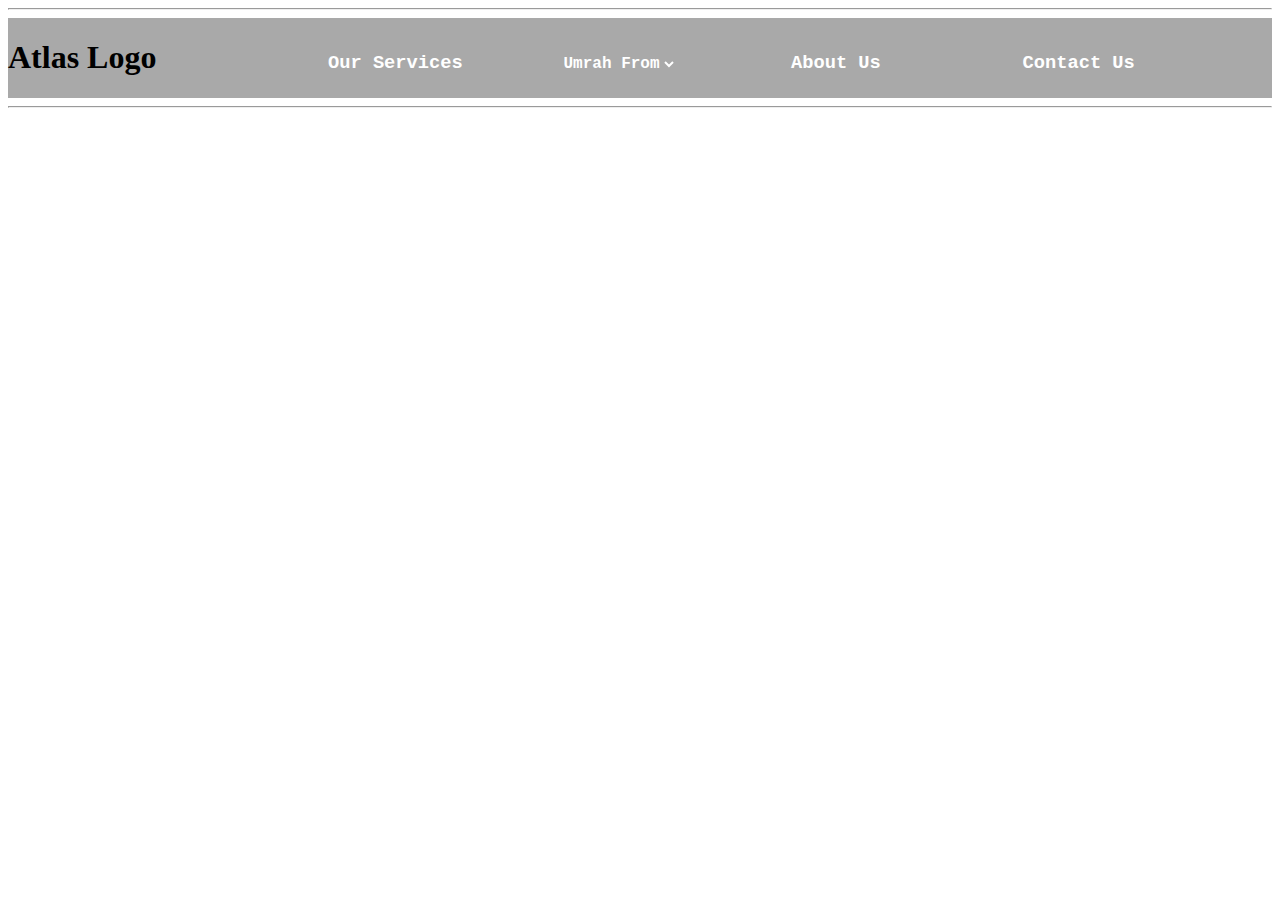
==== index.html @ 4f0ce709 "30-Oct" ====
<!DOCTYPE html>
<html lang="en">
<head>
    <meta charset="UTF-8">
    <meta name="viewport" content="width=device-width, initial-scale=1.0">
    <title>Atlas Tours & Travels</title>
    <link rel="stylesheet" href="/index.css">
</head>
<body>
    <header>
        <hr>
        <nav class="navbar navbar-expand-lg" style="background-color: darkgray;">
            <div style="display: inline-block; width: 25%;">
                <h1>Atlas Logo</h1>
            </div>
            <div style="display: inline-block; width: 18%;">
                <a href="" class="Menu-Item"><h3>Our Services</h3></a>
            </div>
            <div style="display: inline-block; width: 18%;">
                <select name="Umrah Location" id="" style="background: transparent; border: 0;" class="Menu-Item">
                    <option value="" >Umrah From</option>
                    <option value="" >Bangalore</option>
                    <option value="" >Hyderabad</option>
                    <option value="" >New Delhi</option>
                    <option value="" >Ahmedabad</option>
                </select>
            </div>
            <div style="display: inline-block; width: 18%;">
                <a href="" class="Menu-Item"><h3>About Us</h3></a>
            </div>
            <div style="display: inline-block; width: 18%;">
                <a href="" class="Menu-Item"><h3>Contact Us</h3></a>
            </div>
        </nav>
        <hr>
    </header>
</body>
</html>
---- index.css ----
.Menu-Item {
    font-size: medium;
    color: white;
    font-family: 'Courier New', Courier, monospace;
    font-weight: bold;
    text-decoration: none;
}
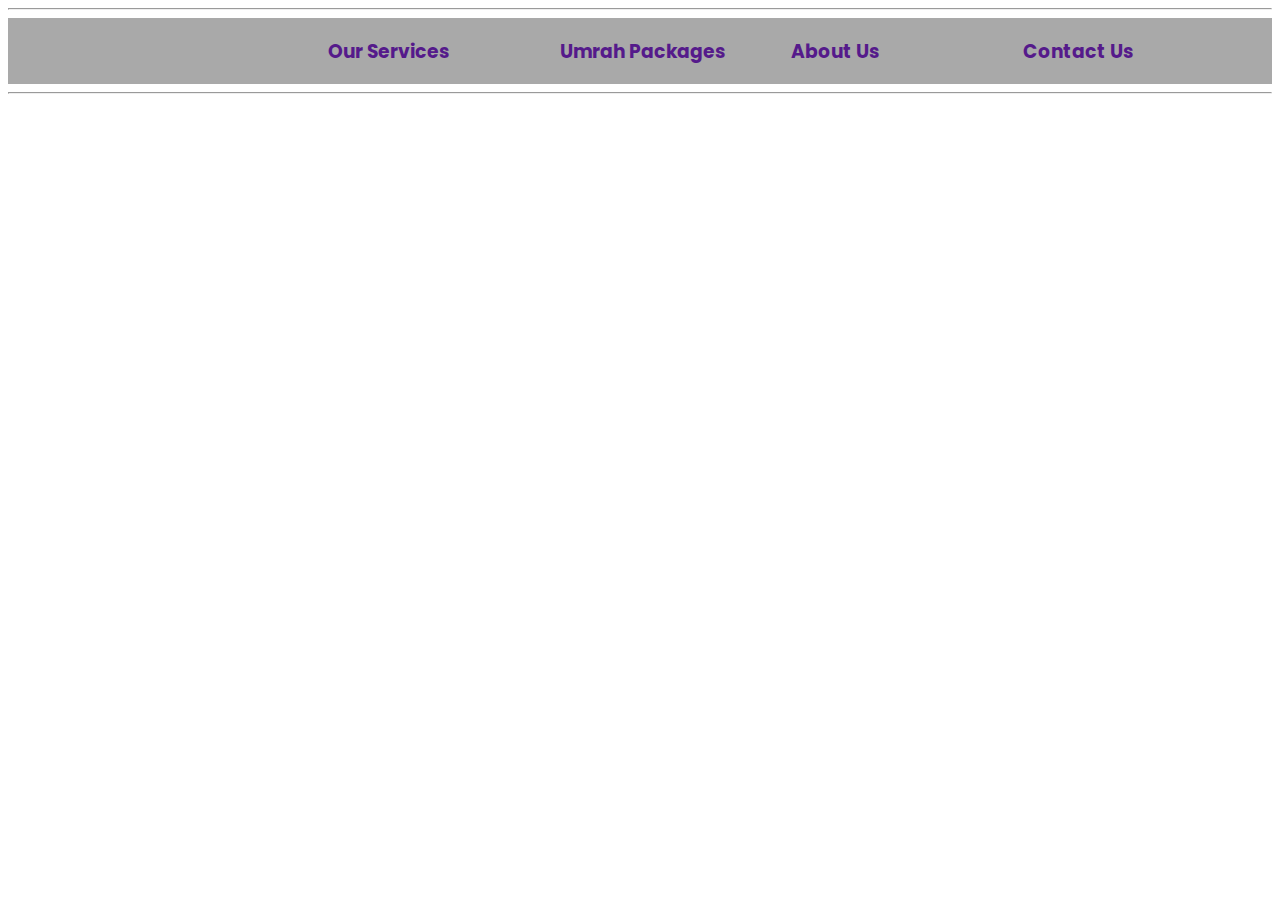
==== commit eeba7033: "1-Nov-23" ====
--- a/index.html
+++ b/index.html
@@ -5,25 +5,22 @@
     <meta name="viewport" content="width=device-width, initial-scale=1.0">
     <title>Atlas Tours & Travels</title>
     <link rel="stylesheet" href="/index.css">
+    <link rel="preconnect" href="https://fonts.googleapis.com">
+<link rel="preconnect" href="https://fonts.gstatic.com" crossorigin>
+<link href="https://fonts.googleapis.com/css2?family=Poppins:ital,wght@0,100;0,200;0,400;0,500;1,100;1,300;1,400;1,500&display=swap" rel="stylesheet">
 </head>
 <body>
     <header>
         <hr>
         <nav class="navbar navbar-expand-lg" style="background-color: darkgray;">
             <div style="display: inline-block; width: 25%;">
-                <h1>Atlas Logo</h1>
+                <a href="#" style="text-decoration: none; color: black;"><img src="" alt=""></a>
             </div>
             <div style="display: inline-block; width: 18%;">
                 <a href="" class="Menu-Item"><h3>Our Services</h3></a>
             </div>
             <div style="display: inline-block; width: 18%;">
-                <select name="Umrah Location" id="" style="background: transparent; border: 0;" class="Menu-Item">
-                    <option value="" >Umrah From</option>
-                    <option value="" >Bangalore</option>
-                    <option value="" >Hyderabad</option>
-                    <option value="" >New Delhi</option>
-                    <option value="" >Ahmedabad</option>
-                </select>
+                <a href="" class="Menu-Item"><h3>Umrah Packages</h3></a>
             </div>
             <div style="display: inline-block; width: 18%;">
                 <a href="" class="Menu-Item"><h3>About Us</h3></a>
--- a/index.css
+++ b/index.css
@@ -1,6 +1,9 @@
+* {
+    font-family: 'Poppins', sans-serif;
+}
 .Menu-Item {
     font-size: medium;
-    color: white;
+    /* color: white; */
     font-family: 'Courier New', Courier, monospace;
     font-weight: bold;
     text-decoration: none;
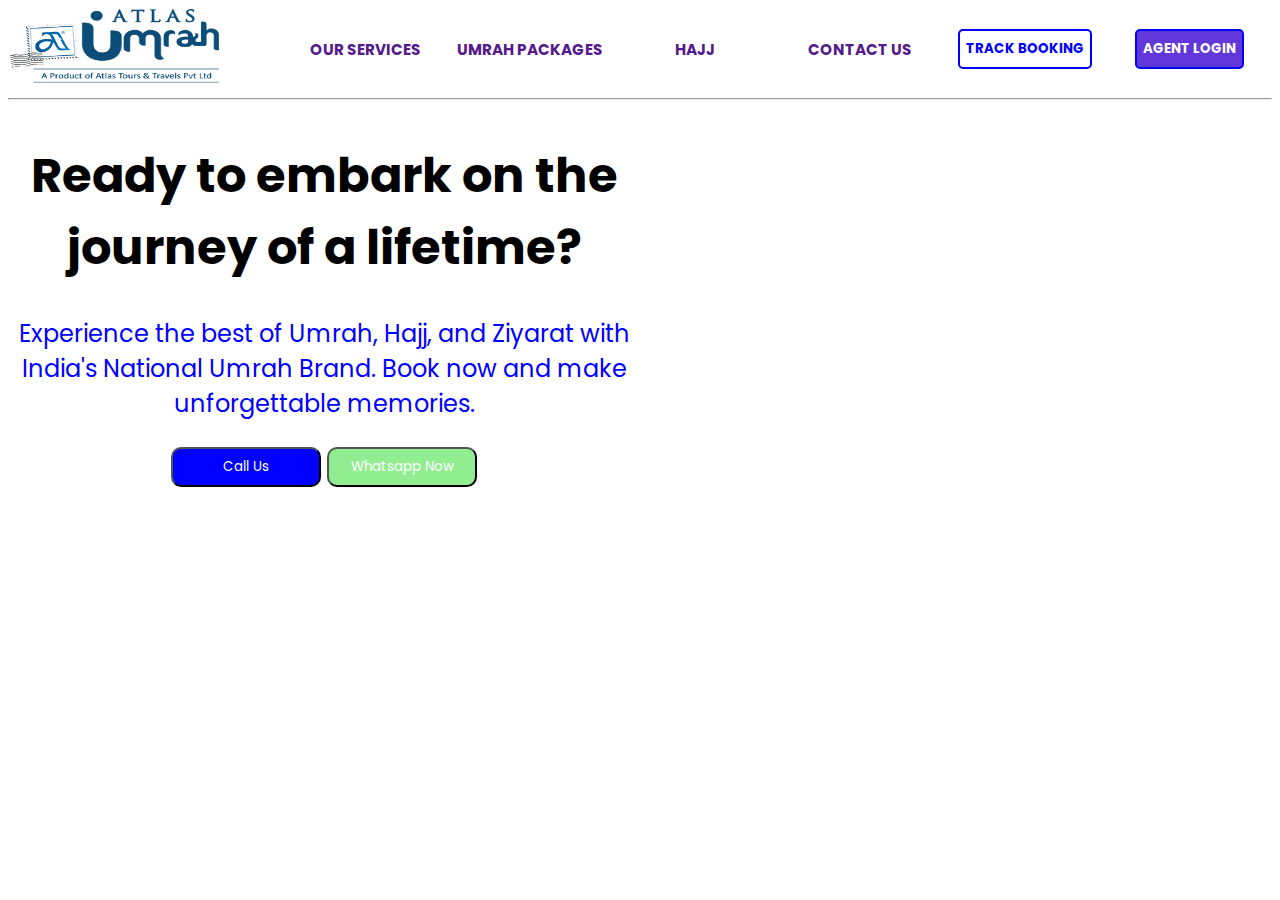
==== commit db007bc1: "Project Updated" ====
--- a/index.html
+++ b/index.html
@@ -6,30 +6,52 @@
     <title>Atlas Tours & Travels</title>
     <link rel="stylesheet" href="/index.css">
     <link rel="preconnect" href="https://fonts.googleapis.com">
-<link rel="preconnect" href="https://fonts.gstatic.com" crossorigin>
-<link href="https://fonts.googleapis.com/css2?family=Poppins:ital,wght@0,100;0,200;0,400;0,500;1,100;1,300;1,400;1,500&display=swap" rel="stylesheet">
+    <link rel="preconnect" href="https://fonts.gstatic.com" crossorigin>
+    <link href="https://fonts.googleapis.com/css2?family=Poppins:ital,wght@0,100;0,200;0,400;0,500;1,100;1,300;1,400;1,500&display=swap" rel="stylesheet">
 </head>
 <body>
     <header>
-        <hr>
-        <nav class="navbar navbar-expand-lg" style="background-color: darkgray;">
+        <nav class="navbar navbar-expand-lg nav-bar">
             <div style="display: inline-block; width: 25%;">
-                <a href="#" style="text-decoration: none; color: black;"><img src="" alt=""></a>
+                <a href="#" style="text-decoration: none; color: black;"><img class="main-logo" src="./Images/AtlasUmrahLogo.png" alt=""></a>
             </div>
-            <div style="display: inline-block; width: 18%;">
-                <a href="" class="Menu-Item"><h3>Our Services</h3></a>
+            <div class="menuItems">
+                <a href="" class="Menu-Item"><h3>OUR SERVICES</h3></a>
             </div>
-            <div style="display: inline-block; width: 18%;">
-                <a href="" class="Menu-Item"><h3>Umrah Packages</h3></a>
+            <div class="menuItems">
+                <a href="" class="Menu-Item"><h3>UMRAH PACKAGES</h3></a>
             </div>
-            <div style="display: inline-block; width: 18%;">
-                <a href="" class="Menu-Item"><h3>About Us</h3></a>
+            <div class="menuItems">
+                <a href="" class="Menu-Item"><h3>HAJJ</h3></a>
             </div>
-            <div style="display: inline-block; width: 18%;">
-                <a href="" class="Menu-Item"><h3>Contact Us</h3></a>
+            <div class="menuItems">
+                <a href="" class="Menu-Item"><h3>CONTACT US</h3></a>
+            </div>
+            <div class="menuItems">
+                <button class="TrackBooking">TRACK BOOKING</button>
+            </div>
+            <div class="menuItems">
+                <button class="AgentLogin">AGENT LOGIN</button>
             </div>
         </nav>
         <hr>
     </header>
+    <section>
+        <div class="BannerSection">
+            <div class="Intro">
+                <h1>Ready to embark on the journey of a lifetime?</h1>
+                <p class="definition">
+                    Experience the best of Umrah, Hajj, and Ziyarat with India's National Umrah Brand. Book now and make unforgettable memories.
+                </p>
+                <div>
+                    <button class="callusbutton"><a href="tel:00919538318457" target="_blank" class="contactbutton">Call Us</a></button>
+                    <button class="whatsappbutton"><a href="https://wa.me/whatsapp919538318457" target="_blank" class="contactbutton">Whatsapp Now</a></button>
+                </div>
+            </div>
+            <div class="Imagescrolling">
+
+            </div>
+        </div>
+    </section>
 </body>
 </html>--- a/index.css
+++ b/index.css
@@ -1,10 +1,86 @@
 * {
     font-family: 'Poppins', sans-serif;
 }
+
+.nav-bar {
+    display: flex;
+    justify-content: center;
+    text-align: center;
+    align-items: center;
+}
+
+.main-logo {
+    width: 100%;
+    height: 75px;
+}
+
+.menuItems {
+    display: inline-block;
+    width: 15%;
+}
+
 .Menu-Item {
-    font-size: medium;
-    /* color: white; */
+    font-size: small;
     font-family: 'Courier New', Courier, monospace;
     font-weight: bold;
     text-decoration: none;
-}+}
+
+.TrackBooking {
+    background: transparent;
+    border: 2px solid blue;
+    height: 40px;
+    border-radius: 5px;
+    font-weight: bold;
+    color: blue;
+}
+
+.AgentLogin {
+    background-color: rgb(98, 55, 218);
+    border: 2px solid blue;
+    height: 40px;
+    border-radius: 5px;
+    font-weight: bold;
+    color: #fff;
+}
+
+.BannerSection {
+    display: grid;
+    grid-template-columns: repeat(2, 1fr);
+    grid-template-rows: 1fr;
+    grid-column-gap: 0px;
+    grid-row-gap: 0px;
+}
+    
+.Intro {
+    grid-area: 1 / 1 / 2 / 2; 
+    text-align: center;
+    font-size: x-large;
+}
+
+.Imagescrolling {
+    grid-area: 1 / 2 / 2 / 3; 
+}
+
+.definition {
+    color: blue;
+}
+
+.whatsappbutton {
+    height: 40px;
+    width: 150px;
+    background-color: lightgreen;
+    border-radius: 10px;
+}
+
+.callusbutton {
+    height: 40px;
+    width: 150px;
+    background-color: blue;
+    border-radius: 10px;
+}
+
+.contactbutton {
+    text-decoration: none;
+    color: #fff;
+}
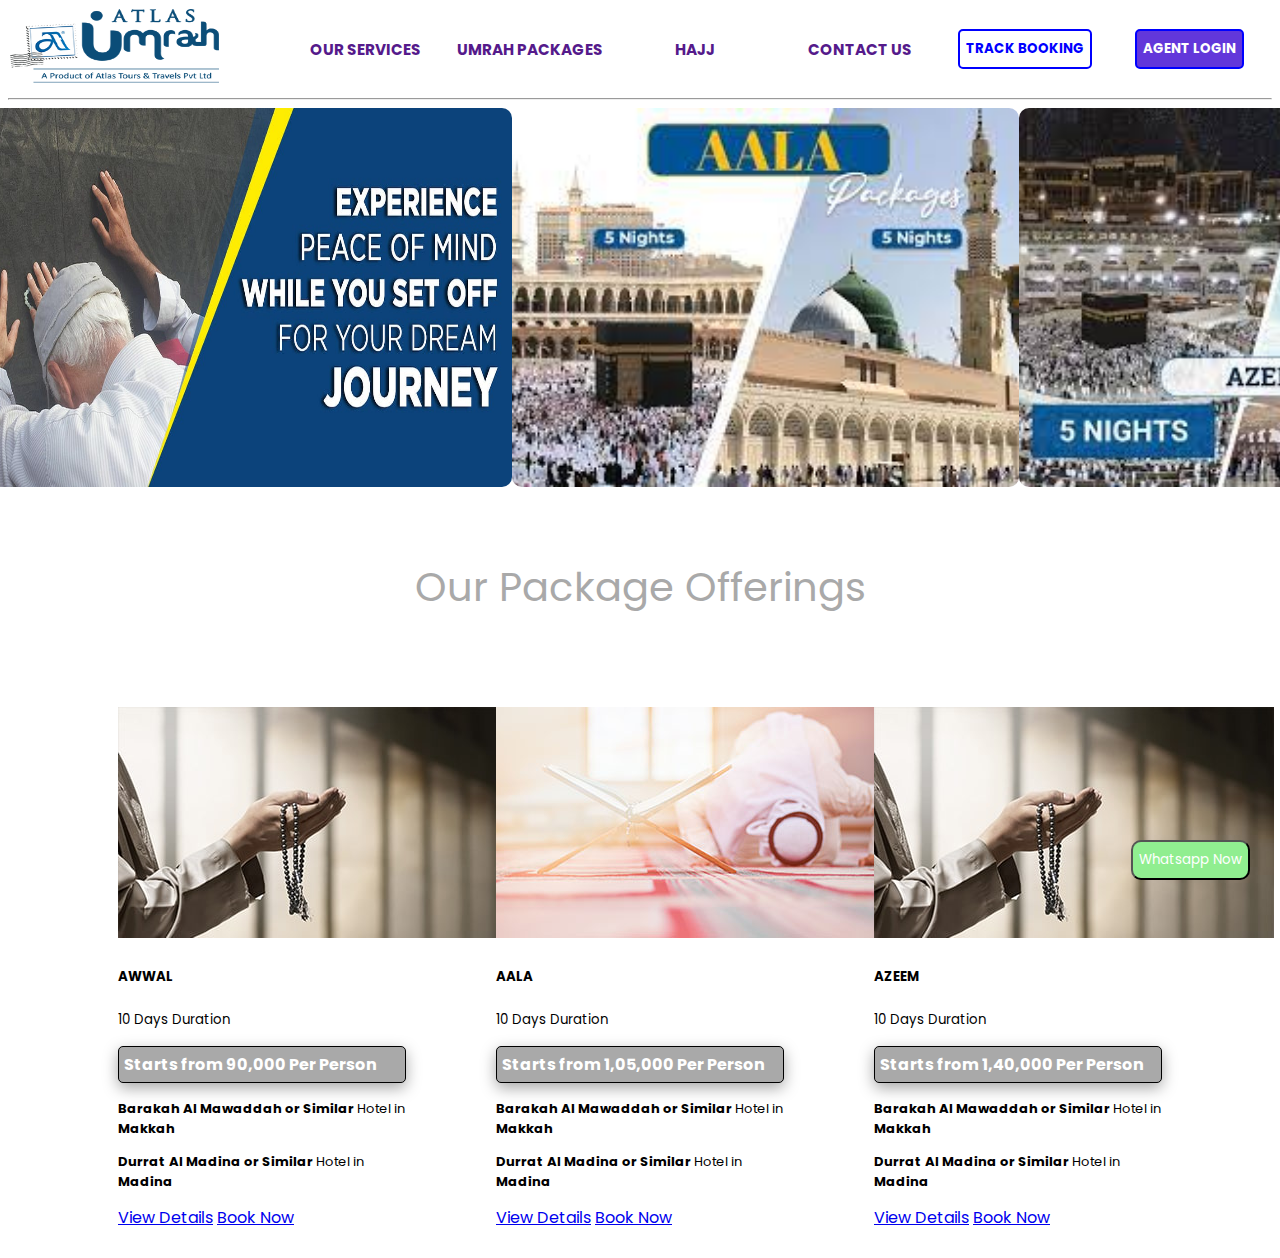
==== commit 6e523c8e: "4-Nov-23" ====
--- a/index.html
+++ b/index.html
@@ -7,7 +7,11 @@
     <link rel="stylesheet" href="/index.css">
     <link rel="preconnect" href="https://fonts.googleapis.com">
     <link rel="preconnect" href="https://fonts.gstatic.com" crossorigin>
+    <script defer src="/index.js"></script>
+    <link rel="stylesheet" href="https://cdnjs.cloudflare.com/ajax/libs/font-awesome/6.4.2/css/all.min.css" integrity="sha512-z3gLpd7yknf1YoNbCzqRKc4qyor8gaKU1qmn+CShxbuBusANI9QpRohGBreCFkKxLhei6S9CQXFEbbKuqLg0DA==" crossorigin="anonymous" referrerpolicy="no-referrer" />
     <link href="https://fonts.googleapis.com/css2?family=Poppins:ital,wght@0,100;0,200;0,400;0,500;1,100;1,300;1,400;1,500&display=swap" rel="stylesheet">
+    <link href="https://cdn.jsdelivr.net/npm/bootstrap@5.0.2/dist/css/bootstrap.min.css" rel="stylesheet" integrity="sha384-EVSTQN3/azprG1Anm3QDgpJLIm9Nao0Yz1ztcQTwFspd3yD65VohhpuuCOmLASjC" crossorigin="anonymous">
+    <script src="https://cdn.jsdelivr.net/npm/bootstrap@5.0.2/dist/js/bootstrap.bundle.min.js" integrity="sha384-MrcW6ZMFYlzcLA8Nl+NtUVF0sA7MsXsP1UyJoMp4YLEuNSfAP+JcXn/tWtIaxVXM" crossorigin="anonymous"></script>
 </head>
 <body>
     <header>
@@ -48,10 +52,62 @@
                     <button class="whatsappbutton"><a href="https://wa.me/whatsapp919538318457" target="_blank" class="contactbutton">Whatsapp Now</a></button>
                 </div>
             </div>
-            <div class="Imagescrolling">
-
+            <div class="Imagescrolling" id="Imagescrolling">
+                <img src="/Images/ScrollImage1.jpg" class="scrollingimage" id="img-1" alt="Image1">
+                <img src="/Images/ScrollImage2.jpeg" class="scrollingimage" id="img-2" alt="Image2">
+                <img src="/Images/ScrollImage3.jpeg" class="scrollingimage" id="img-3" alt="Image3">
+                <img src="/Images/ScrollImage4.jpeg" class="scrollingimage" id="img-4" alt="Image4">
             </div>
         </div>
     </section>
+    <section>
+        <div class="package-offerings">
+            Our Package Offerings
+        </div>
+        <div class="PackageContent">
+            <div class="card" style="width: 18rem;">
+                <img src="/Images/Aala.jpg" class="card-img-top" alt="...">
+                <div class="card-body">
+                  <h5 class="card-title">AWWAL</h5>
+                  <p class="quick-info">10 Days Duration</p>
+                  <p class="price" id="awwal-price">Starts from <i class="fa-solid fa-indian-rupee-sign"></i>90,000 Per Person</p>
+                  <p class="cardtext"><b>Barakah Al Mawaddah or Similar</b> Hotel in <b>Makkah</b></p>
+                  <p class="cardtext"><b>Durrat Al Madina or Similar</b> Hotel in <b>Madina</b></p>
+                  <a href="#" class="btn btn-primary">View Details</a>
+                  <a href="#" class="btn btn-primary">Book Now</a>
+                </div>
+            </div>
+            <div class="card" style="width: 18rem;">
+                <img src="/Images/Awwal.jpg" class="card-img-top" alt="...">
+                <div class="card-body">
+                  <h5 class="card-title">AALA</h5>
+                  <p class="quick-info">10 Days Duration</p>
+                  <p class="price" id="aala-price">Starts from <i class="fa-solid fa-indian-rupee-sign"></i>1,05,000 Per Person</p>
+                  <p class="cardtext"><b>Barakah Al Mawaddah or Similar</b> Hotel in <b>Makkah</b></p>
+                  <p class="cardtext"><b>Durrat Al Madina or Similar</b> Hotel in <b>Madina</b></p>
+                  <a href="#" class="btn btn-primary">View Details</a>
+                  <a href="#" class="btn btn-primary">Book Now</a>
+                </div>
+            </div>
+            <div class="card" style="width: 18rem;">
+                <img src="/Images/Aala.jpg" class="card-img-top" alt="...">
+                <div class="card-body">
+                  <h5 class="card-title">AZEEM</h5>
+                  <p class="quick-info">10 Days Duration</p>
+                  <p class="price" id="azeem-price">Starts from <i class="fa-solid fa-indian-rupee-sign"></i>1,40,000 Per Person</p>
+                  <p class="cardtext"><b>Barakah Al Mawaddah or Similar</b> Hotel in <b>Makkah</b></p>
+                  <p class="cardtext"><b>Durrat Al Madina or Similar</b> Hotel in <b>Madina</b></p>
+                  <a href="#" class="btn btn-primary">View Details</a>
+                  <a href="#" class="btn btn-primary">Book Now</a>
+                </div>
+            </div>  
+        </div>
+    </section>
+    <div class="contact-section">
+        <button class="whatsappbutton"><a href="https://wa.me/whatsapp919538318457" target="_blank" class="contactbutton">Whatsapp Now</a></button>
+    </div>
+    <div class="go-to-top">
+
+    </div>
 </body>
 </html>--- a/index.css
+++ b/index.css
@@ -60,6 +60,9 @@
 
 .Imagescrolling {
     grid-area: 1 / 2 / 2 / 3; 
+    display: flex;
+    justify-content: center;
+    align-items: center;
 }
 
 .definition {
@@ -68,14 +71,14 @@
 
 .whatsappbutton {
     height: 40px;
-    width: 150px;
+    width: auto;
     background-color: lightgreen;
     border-radius: 10px;
 }
 
 .callusbutton {
     height: 40px;
-    width: 150px;
+    width: auto;
     background-color: blue;
     border-radius: 10px;
 }
@@ -84,3 +87,66 @@
     text-decoration: none;
     color: #fff;
 }
+
+/* .Imagescrolling {
+    display: flex;
+    justify-content: center;
+    align-items: center;
+    width: 50%; 
+} */
+
+.scrollingimage {
+    animation: scrollingImage 8s infinite linear;
+    max-height: 100%;
+    max-width: 100%;
+    height: 100%;
+    border-radius: 10px;
+}
+
+.package-offerings {
+    text-align: center;
+    display: flex;
+    justify-content: center;
+    align-items: center;
+    height: 200px;
+    font-size: 40px;
+    color: darkgray;
+}
+
+.PackageContent {
+    display: flex;
+    justify-content: space-evenly;
+    height: auto;
+    padding: 20px;
+}
+
+.contact-section {
+    position: fixed;
+    bottom: 20px;
+    right: 30px;
+}
+
+.quick-info {
+    font-size: smaller;
+}
+
+.price {
+    border: 1px solid black;
+    border-radius: 5px;
+    box-shadow: rgba(0, 0, 0, 0.35) 0px 5px 15px;
+    padding: 5px;
+    font-weight: bold;
+    display: block;
+    background-color: darkgray;
+    color: #fff;
+}
+
+.cardtext {
+    font-size: small;
+}
+
+.go-to-top {
+    position: fixed;
+    bottom: 20px;
+    left: 30px;
+}
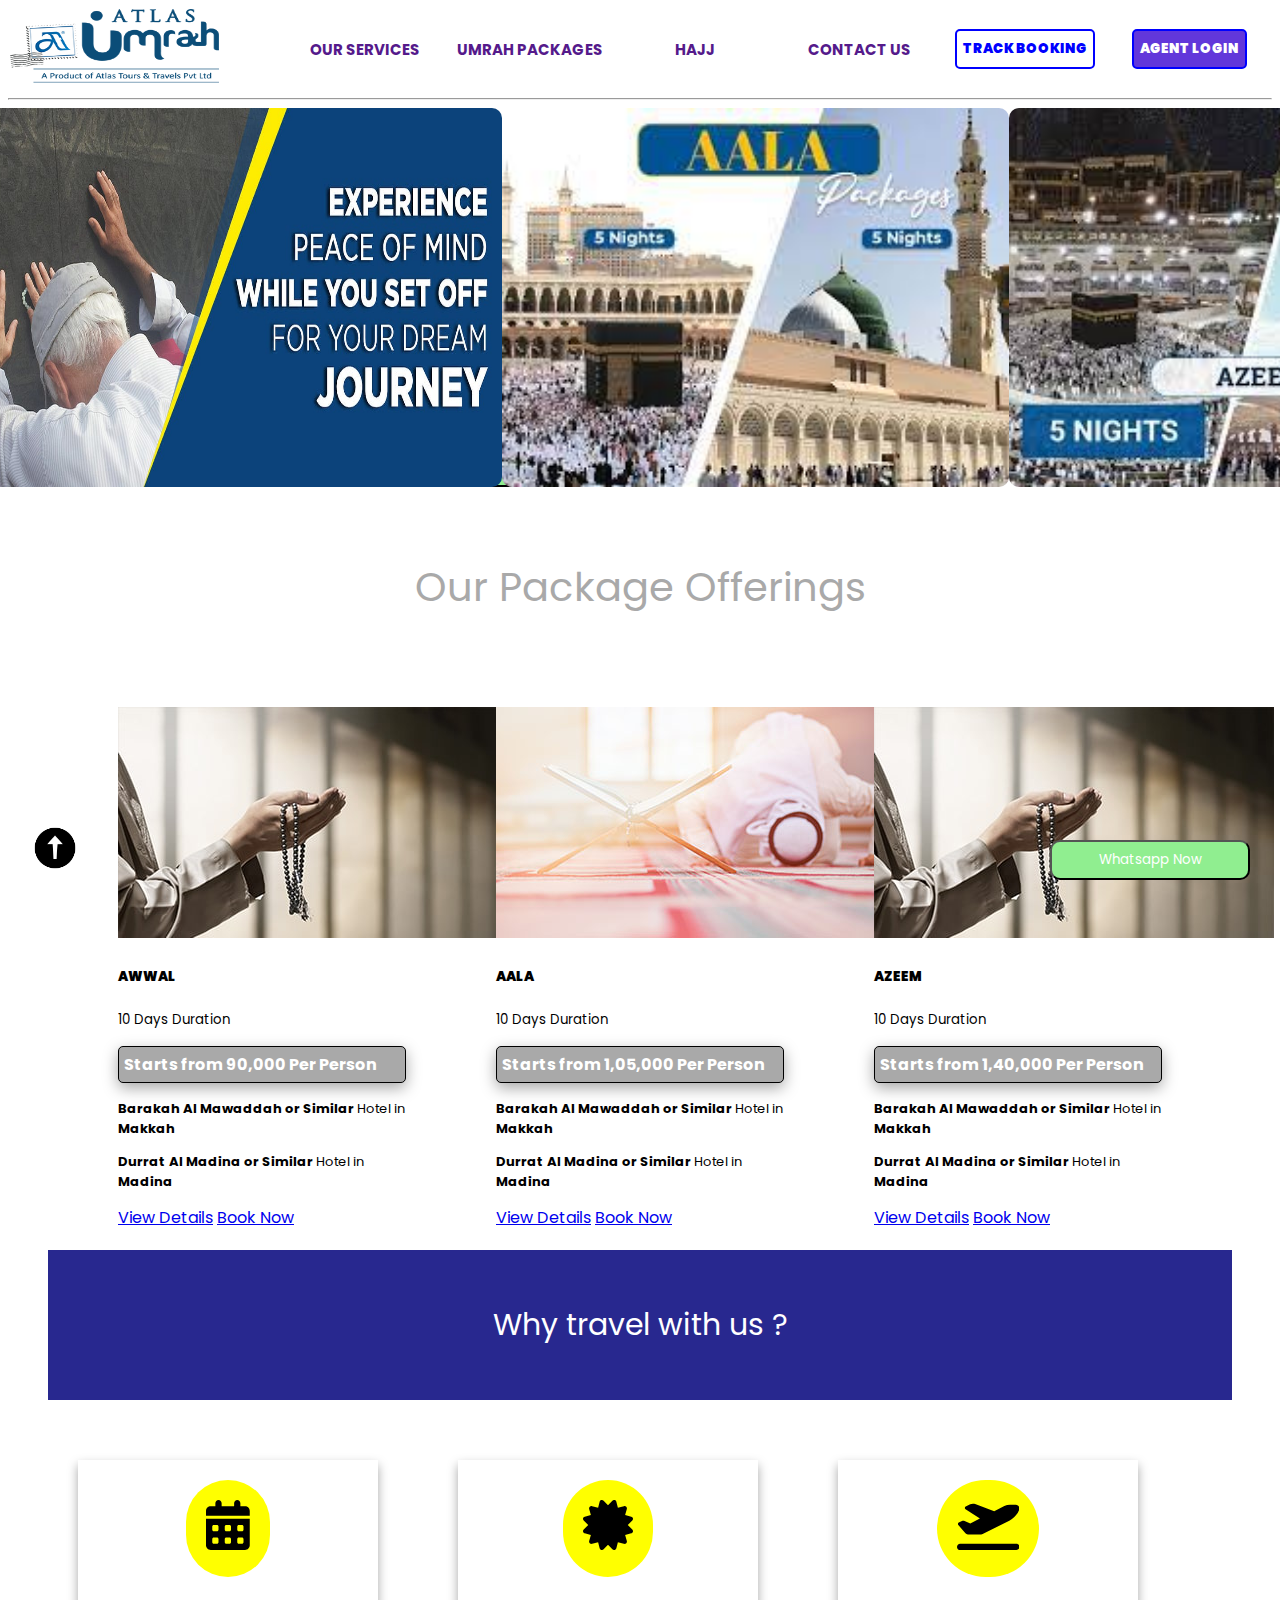
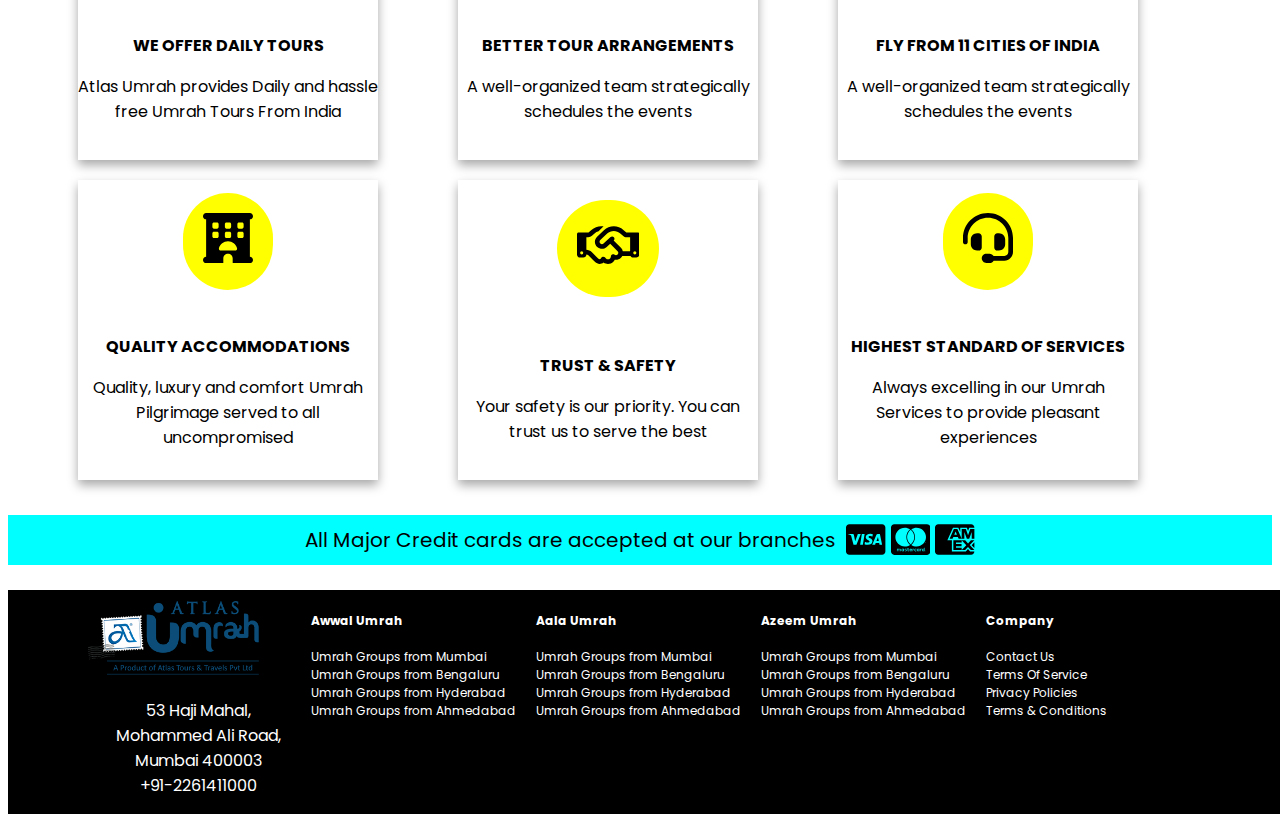
==== commit 9fd527cb: "First Page Complete" ====
--- a/index.html
+++ b/index.html
@@ -13,29 +13,29 @@
     <link href="https://cdn.jsdelivr.net/npm/bootstrap@5.0.2/dist/css/bootstrap.min.css" rel="stylesheet" integrity="sha384-EVSTQN3/azprG1Anm3QDgpJLIm9Nao0Yz1ztcQTwFspd3yD65VohhpuuCOmLASjC" crossorigin="anonymous">
     <script src="https://cdn.jsdelivr.net/npm/bootstrap@5.0.2/dist/js/bootstrap.bundle.min.js" integrity="sha384-MrcW6ZMFYlzcLA8Nl+NtUVF0sA7MsXsP1UyJoMp4YLEuNSfAP+JcXn/tWtIaxVXM" crossorigin="anonymous"></script>
 </head>
-<body>
+<body id="body">
     <header>
         <nav class="navbar navbar-expand-lg nav-bar">
             <div style="display: inline-block; width: 25%;">
                 <a href="#" style="text-decoration: none; color: black;"><img class="main-logo" src="./Images/AtlasUmrahLogo.png" alt=""></a>
             </div>
             <div class="menuItems">
-                <a href="" class="Menu-Item"><h3>OUR SERVICES</h3></a>
-            </div>
-            <div class="menuItems">
-                <a href="" class="Menu-Item"><h3>UMRAH PACKAGES</h3></a>
-            </div>
-            <div class="menuItems">
-                <a href="" class="Menu-Item"><h3>HAJJ</h3></a>
-            </div>
-            <div class="menuItems">
-                <a href="" class="Menu-Item"><h3>CONTACT US</h3></a>
-            </div>
-            <div class="menuItems">
-                <button class="TrackBooking">TRACK BOOKING</button>
-            </div>
-            <div class="menuItems">
-                <button class="AgentLogin">AGENT LOGIN</button>
+                <a href="" class="Menu-Item" id="Menu-Item"><b>OUR SERVICES</b></a>
+            </div>
+            <div class="menuItems">
+                <a href="" class="Menu-Item"><b>UMRAH PACKAGES</b></a>
+            </div>
+            <div class="menuItems">
+                <a href="" class="Menu-Item"><b>HAJJ</b></a>
+            </div>
+            <div class="menuItems">
+                <a href="" class="Menu-Item"><b>CONTACT US</b></a>
+            </div>
+            <div class="menuItems">
+                <button class="TrackBooking"><b>TRACK BOOKING</b></button>
+            </div>
+            <div class="menuItems">
+                <button class="AgentLogin"><b>AGENT LOGIN</b></button>
             </div>
         </nav>
         <hr>
@@ -68,7 +68,7 @@
             <div class="card" style="width: 18rem;">
                 <img src="/Images/Aala.jpg" class="card-img-top" alt="...">
                 <div class="card-body">
-                  <h5 class="card-title">AWWAL</h5>
+                  <h5 class="card-title"><b>AWWAL</b></h5>
                   <p class="quick-info">10 Days Duration</p>
                   <p class="price" id="awwal-price">Starts from <i class="fa-solid fa-indian-rupee-sign"></i>90,000 Per Person</p>
                   <p class="cardtext"><b>Barakah Al Mawaddah or Similar</b> Hotel in <b>Makkah</b></p>
@@ -80,7 +80,7 @@
             <div class="card" style="width: 18rem;">
                 <img src="/Images/Awwal.jpg" class="card-img-top" alt="...">
                 <div class="card-body">
-                  <h5 class="card-title">AALA</h5>
+                  <h5 class="card-title"><b>AALA</b></h5>
                   <p class="quick-info">10 Days Duration</p>
                   <p class="price" id="aala-price">Starts from <i class="fa-solid fa-indian-rupee-sign"></i>1,05,000 Per Person</p>
                   <p class="cardtext"><b>Barakah Al Mawaddah or Similar</b> Hotel in <b>Makkah</b></p>
@@ -92,7 +92,7 @@
             <div class="card" style="width: 18rem;">
                 <img src="/Images/Aala.jpg" class="card-img-top" alt="...">
                 <div class="card-body">
-                  <h5 class="card-title">AZEEM</h5>
+                  <h5 class="card-title"><b>AZEEM</b></h5>
                   <p class="quick-info">10 Days Duration</p>
                   <p class="price" id="azeem-price">Starts from <i class="fa-solid fa-indian-rupee-sign"></i>1,40,000 Per Person</p>
                   <p class="cardtext"><b>Barakah Al Mawaddah or Similar</b> Hotel in <b>Makkah</b></p>
@@ -103,11 +103,120 @@
             </div>  
         </div>
     </section>
+    <section>
+        <div class="why-travel1">
+            Why travel with us ?
+        </div> <br><br>
+        <div class="why-travel2">
+            <div class="Travel-reason">
+                <div class="reason">
+                    <div class="svgimg">
+                        <svg xmlns="http://www.w3.org/2000/svg" height="50px" viewBox="0 0 448 512"><path d="M128 0c17.7 0 32 14.3 32 32V64H288V32c0-17.7 14.3-32 32-32s32 14.3 32 32V64h48c26.5 0 48 21.5 48 48v48H0V112C0 85.5 21.5 64 48 64H96V32c0-17.7 14.3-32 32-32zM0 192H448V464c0 26.5-21.5 48-48 48H48c-26.5 0-48-21.5-48-48V192zm64 80v32c0 8.8 7.2 16 16 16h32c8.8 0 16-7.2 16-16V272c0-8.8-7.2-16-16-16H80c-8.8 0-16 7.2-16 16zm128 0v32c0 8.8 7.2 16 16 16h32c8.8 0 16-7.2 16-16V272c0-8.8-7.2-16-16-16H208c-8.8 0-16 7.2-16 16zm144-16c-8.8 0-16 7.2-16 16v32c0 8.8 7.2 16 16 16h32c8.8 0 16-7.2 16-16V272c0-8.8-7.2-16-16-16H336zM64 400v32c0 8.8 7.2 16 16 16h32c8.8 0 16-7.2 16-16V400c0-8.8-7.2-16-16-16H80c-8.8 0-16 7.2-16 16zm144-16c-8.8 0-16 7.2-16 16v32c0 8.8 7.2 16 16 16h32c8.8 0 16-7.2 16-16V400c0-8.8-7.2-16-16-16H208zm112 16v32c0 8.8 7.2 16 16 16h32c8.8 0 16-7.2 16-16V400c0-8.8-7.2-16-16-16H336c-8.8 0-16 7.2-16 16z"/></svg>
+                    </div>
+                    <div>
+                        <p><b>WE OFFER DAILY TOURS</b></p>
+                        <p>Atlas Umrah provides Daily and hassle free Umrah Tours From India</p>
+                    </div>
+                </div>
+                <div class="reason">
+                    <div class="svgimg">
+                        <svg xmlns="http://www.w3.org/2000/svg" height="50px" viewBox="0 0 512 512"><!--! Font Awesome Free 6.4.2 by @fontawesome - https://fontawesome.com License - https://fontawesome.com/license (Commercial License) Copyright 2023 Fonticons, Inc. --><path d="M211 7.3C205 1 196-1.4 187.6 .8s-14.9 8.9-17.1 17.3L154.7 80.6l-62-17.5c-8.4-2.4-17.4 0-23.5 6.1s-8.5 15.1-6.1 23.5l17.5 62L18.1 170.6c-8.4 2.1-15 8.7-17.3 17.1S1 205 7.3 211l46.2 45L7.3 301C1 307-1.4 316 .8 324.4s8.9 14.9 17.3 17.1l62.5 15.8-17.5 62c-2.4 8.4 0 17.4 6.1 23.5s15.1 8.5 23.5 6.1l62-17.5 15.8 62.5c2.1 8.4 8.7 15 17.1 17.3s17.3-.2 23.4-6.4l45-46.2 45 46.2c6.1 6.2 15 8.7 23.4 6.4s14.9-8.9 17.1-17.3l15.8-62.5 62 17.5c8.4 2.4 17.4 0 23.5-6.1s8.5-15.1 6.1-23.5l-17.5-62 62.5-15.8c8.4-2.1 15-8.7 17.3-17.1s-.2-17.3-6.4-23.4l-46.2-45 46.2-45c6.2-6.1 8.7-15 6.4-23.4s-8.9-14.9-17.3-17.1l-62.5-15.8 17.5-62c2.4-8.4 0-17.4-6.1-23.5s-15.1-8.5-23.5-6.1l-62 17.5L341.4 18.1c-2.1-8.4-8.7-15-17.1-17.3S307 1 301 7.3L256 53.5 211 7.3z"/></svg>
+                    </div>
+                    <div>
+                        <p><b>BETTER TOUR ARRANGEMENTS</b></p>
+                        <p>A well-organized team strategically schedules the events</p>
+                    </div>
+                </div>
+                <div class="reason">
+                    <div class="svgimg">
+                        <svg xmlns="http://www.w3.org/2000/svg" height="50px" viewBox="0 0 640 512"><!--! Font Awesome Free 6.4.2 by @fontawesome - https://fontawesome.com License - https://fontawesome.com/license (Commercial License) Copyright 2023 Fonticons, Inc. --><path d="M381 114.9L186.1 41.8c-16.7-6.2-35.2-5.3-51.1 2.7L89.1 67.4C78 73 77.2 88.5 87.6 95.2l146.9 94.5L136 240 77.8 214.1c-8.7-3.9-18.8-3.7-27.3 .6L18.3 230.8c-9.3 4.7-11.8 16.8-5 24.7l73.1 85.3c6.1 7.1 15 11.2 24.3 11.2H248.4c5 0 9.9-1.2 14.3-3.4L535.6 212.2c46.5-23.3 82.5-63.3 100.8-112C645.9 75 627.2 48 600.2 48H542.8c-20.2 0-40.2 4.8-58.2 14L381 114.9zM0 480c0 17.7 14.3 32 32 32H608c17.7 0 32-14.3 32-32s-14.3-32-32-32H32c-17.7 0-32 14.3-32 32z"/></svg>
+                    </div>
+                    <div>
+                        <p><b>FLY FROM 11 CITIES OF INDIA</b></p>
+                        <p>A well-organized team strategically schedules the events</p>
+                    </div>
+                </div>
+                <div class="reason">
+                    <div class="svgimg">
+                        <svg xmlns="http://www.w3.org/2000/svg" height="50px" viewBox="0 0 512 512"><!--! Font Awesome Free 6.4.2 by @fontawesome - https://fontawesome.com License - https://fontawesome.com/license (Commercial License) Copyright 2023 Fonticons, Inc. --><path d="M0 32C0 14.3 14.3 0 32 0H480c17.7 0 32 14.3 32 32s-14.3 32-32 32V448c17.7 0 32 14.3 32 32s-14.3 32-32 32H304V464c0-26.5-21.5-48-48-48s-48 21.5-48 48v48H32c-17.7 0-32-14.3-32-32s14.3-32 32-32V64C14.3 64 0 49.7 0 32zm96 80v32c0 8.8 7.2 16 16 16h32c8.8 0 16-7.2 16-16V112c0-8.8-7.2-16-16-16H112c-8.8 0-16 7.2-16 16zM240 96c-8.8 0-16 7.2-16 16v32c0 8.8 7.2 16 16 16h32c8.8 0 16-7.2 16-16V112c0-8.8-7.2-16-16-16H240zm112 16v32c0 8.8 7.2 16 16 16h32c8.8 0 16-7.2 16-16V112c0-8.8-7.2-16-16-16H368c-8.8 0-16 7.2-16 16zM112 192c-8.8 0-16 7.2-16 16v32c0 8.8 7.2 16 16 16h32c8.8 0 16-7.2 16-16V208c0-8.8-7.2-16-16-16H112zm112 16v32c0 8.8 7.2 16 16 16h32c8.8 0 16-7.2 16-16V208c0-8.8-7.2-16-16-16H240c-8.8 0-16 7.2-16 16zm144-16c-8.8 0-16 7.2-16 16v32c0 8.8 7.2 16 16 16h32c8.8 0 16-7.2 16-16V208c0-8.8-7.2-16-16-16H368zM328 384c13.3 0 24.3-10.9 21-23.8c-10.6-41.5-48.2-72.2-93-72.2s-82.5 30.7-93 72.2c-3.3 12.8 7.8 23.8 21 23.8H328z"/></svg>
+                    </div>
+                    <div>
+                        <p><b>QUALITY ACCOMMODATIONS</b></p>
+                        <p>Quality, luxury and comfort Umrah Pilgrimage served to all uncompromised</p>
+                    </div>
+                </div>
+                <div class="reason">
+                    <div class="svgimg">
+                        <svg xmlns="http://www.w3.org/2000/svg" height="50px" viewBox="0 0 640 512"><!--! Font Awesome Free 6.4.2 by @fontawesome - https://fontawesome.com License - https://fontawesome.com/license (Commercial License) Copyright 2023 Fonticons, Inc. --><path d="M272.2 64.6l-51.1 51.1c-15.3 4.2-29.5 11.9-41.5 22.5L153 161.9C142.8 171 129.5 176 115.8 176H96V304c20.4 .6 39.8 8.9 54.3 23.4l35.6 35.6 7 7 0 0L219.9 397c6.2 6.2 16.4 6.2 22.6 0c1.7-1.7 3-3.7 3.7-5.8c2.8-7.7 9.3-13.5 17.3-15.3s16.4 .6 22.2 6.5L296.5 393c11.6 11.6 30.4 11.6 41.9 0c5.4-5.4 8.3-12.3 8.6-19.4c.4-8.8 5.6-16.6 13.6-20.4s17.3-3 24.4 2.1c9.4 6.7 22.5 5.8 30.9-2.6c9.4-9.4 9.4-24.6 0-33.9L340.1 243l-35.8 33c-27.3 25.2-69.2 25.6-97 .9c-31.7-28.2-32.4-77.4-1.6-106.5l70.1-66.2C303.2 78.4 339.4 64 377.1 64c36.1 0 71 13.3 97.9 37.2L505.1 128H544h40 40c8.8 0 16 7.2 16 16V352c0 17.7-14.3 32-32 32H576c-11.8 0-22.2-6.4-27.7-16H463.4c-3.4 6.7-7.9 13.1-13.5 18.7c-17.1 17.1-40.8 23.8-63 20.1c-3.6 7.3-8.5 14.1-14.6 20.2c-27.3 27.3-70 30-100.4 8.1c-25.1 20.8-62.5 19.5-86-4.1L159 404l-7-7-35.6-35.6c-5.5-5.5-12.7-8.7-20.4-9.3C96 369.7 81.6 384 64 384H32c-17.7 0-32-14.3-32-32V144c0-8.8 7.2-16 16-16H56 96h19.8c2 0 3.9-.7 5.3-2l26.5-23.6C175.5 77.7 211.4 64 248.7 64H259c4.4 0 8.9 .2 13.2 .6zM544 320V176H496c-5.9 0-11.6-2.2-15.9-6.1l-36.9-32.8c-18.2-16.2-41.7-25.1-66.1-25.1c-25.4 0-49.8 9.7-68.3 27.1l-70.1 66.2c-10.3 9.8-10.1 26.3 .5 35.7c9.3 8.3 23.4 8.1 32.5-.3l71.9-66.4c9.7-9 24.9-8.4 33.9 1.4s8.4 24.9-1.4 33.9l-.8 .8 74.4 74.4c10 10 16.5 22.3 19.4 35.1H544zM64 336a16 16 0 1 0 -32 0 16 16 0 1 0 32 0zm528 16a16 16 0 1 0 0-32 16 16 0 1 0 0 32z"/></svg>
+                    </div>
+                    <div>
+                        <p><b>TRUST & SAFETY</b></p>
+                        <p>Your safety is our priority. You can trust us to serve the best</p>
+                    </div>
+                </div>
+                <div class="reason">
+                    <div class="svgimg">
+                        <svg xmlns="http://www.w3.org/2000/svg" height="50px" viewBox="0 0 512 512"><!--! Font Awesome Free 6.4.2 by @fontawesome - https://fontawesome.com License - https://fontawesome.com/license (Commercial License) Copyright 2023 Fonticons, Inc. --><path d="M256 48C141.1 48 48 141.1 48 256v40c0 13.3-10.7 24-24 24s-24-10.7-24-24V256C0 114.6 114.6 0 256 0S512 114.6 512 256V400.1c0 48.6-39.4 88-88.1 88L313.6 488c-8.3 14.3-23.8 24-41.6 24H240c-26.5 0-48-21.5-48-48s21.5-48 48-48h32c17.8 0 33.3 9.7 41.6 24l110.4 .1c22.1 0 40-17.9 40-40V256c0-114.9-93.1-208-208-208zM144 208h16c17.7 0 32 14.3 32 32V352c0 17.7-14.3 32-32 32H144c-35.3 0-64-28.7-64-64V272c0-35.3 28.7-64 64-64zm224 0c35.3 0 64 28.7 64 64v48c0 35.3-28.7 64-64 64H352c-17.7 0-32-14.3-32-32V240c0-17.7 14.3-32 32-32h16z"/></svg>
+                    </div>
+                    <div>
+                        <p><b>HIGHEST STANDARD OF SERVICES</b></p>
+                        <p>Always excelling in our Umrah Services to provide pleasant experiences</p>
+                    </div>
+                </div>
+            </div>
+        </div>
+    </section><br>
+    <div class="payments">
+        All Major Credit cards are accepted at our branches &nbsp;
+        <svg xmlns="http://www.w3.org/2000/svg" height="35px" style="max-height: 100%;" viewBox="0 0 576 512"><!--! Font Awesome Free 6.4.2 by @fontawesome - https://fontawesome.com License - https://fontawesome.com/license (Commercial License) Copyright 2023 Fonticons, Inc. --><path d="M470.1 231.3s7.6 37.2 9.3 45H446c3.3-8.9 16-43.5 16-43.5-.2.3 3.3-9.1 5.3-14.9l2.8 13.4zM576 80v352c0 26.5-21.5 48-48 48H48c-26.5 0-48-21.5-48-48V80c0-26.5 21.5-48 48-48h480c26.5 0 48 21.5 48 48zM152.5 331.2L215.7 176h-42.5l-39.3 106-4.3-21.5-14-71.4c-2.3-9.9-9.4-12.7-18.2-13.1H32.7l-.7 3.1c15.8 4 29.9 9.8 42.2 17.1l35.8 135h42.5zm94.4.2L272.1 176h-40.2l-25.1 155.4h40.1zm139.9-50.8c.2-17.7-10.6-31.2-33.7-42.3-14.1-7.1-22.7-11.9-22.7-19.2.2-6.6 7.3-13.4 23.1-13.4 13.1-.3 22.7 2.8 29.9 5.9l3.6 1.7 5.5-33.6c-7.9-3.1-20.5-6.6-36-6.6-39.7 0-67.6 21.2-67.8 51.4-.3 22.3 20 34.7 35.2 42.2 15.5 7.6 20.8 12.6 20.8 19.3-.2 10.4-12.6 15.2-24.1 15.2-16 0-24.6-2.5-37.7-8.3l-5.3-2.5-5.6 34.9c9.4 4.3 26.8 8.1 44.8 8.3 42.2.1 69.7-20.8 70-53zM528 331.4L495.6 176h-31.1c-9.6 0-16.9 2.8-21 12.9l-59.7 142.5H426s6.9-19.2 8.4-23.3H486c1.2 5.5 4.8 23.3 4.8 23.3H528z"/></svg> &nbsp;
+        <svg xmlns="http://www.w3.org/2000/svg" height="35px" style="max-height: 100%;" viewBox="0 0 576 512"><!--! Font Awesome Free 6.4.2 by @fontawesome - https://fontawesome.com License - https://fontawesome.com/license (Commercial License) Copyright 2023 Fonticons, Inc. --><path d="M482.9 410.3c0 6.8-4.6 11.7-11.2 11.7-6.8 0-11.2-5.2-11.2-11.7 0-6.5 4.4-11.7 11.2-11.7 6.6 0 11.2 5.2 11.2 11.7zm-310.8-11.7c-7.1 0-11.2 5.2-11.2 11.7 0 6.5 4.1 11.7 11.2 11.7 6.5 0 10.9-4.9 10.9-11.7-.1-6.5-4.4-11.7-10.9-11.7zm117.5-.3c-5.4 0-8.7 3.5-9.5 8.7h19.1c-.9-5.7-4.4-8.7-9.6-8.7zm107.8.3c-6.8 0-10.9 5.2-10.9 11.7 0 6.5 4.1 11.7 10.9 11.7 6.8 0 11.2-4.9 11.2-11.7 0-6.5-4.4-11.7-11.2-11.7zm105.9 26.1c0 .3.3.5.3 1.1 0 .3-.3.5-.3 1.1-.3.3-.3.5-.5.8-.3.3-.5.5-1.1.5-.3.3-.5.3-1.1.3-.3 0-.5 0-1.1-.3-.3 0-.5-.3-.8-.5-.3-.3-.5-.5-.5-.8-.3-.5-.3-.8-.3-1.1 0-.5 0-.8.3-1.1 0-.5.3-.8.5-1.1.3-.3.5-.3.8-.5.5-.3.8-.3 1.1-.3.5 0 .8 0 1.1.3.5.3.8.3 1.1.5s.2.6.5 1.1zm-2.2 1.4c.5 0 .5-.3.8-.3.3-.3.3-.5.3-.8 0-.3 0-.5-.3-.8-.3 0-.5-.3-1.1-.3h-1.6v3.5h.8V426h.3l1.1 1.4h.8l-1.1-1.3zM576 81v352c0 26.5-21.5 48-48 48H48c-26.5 0-48-21.5-48-48V81c0-26.5 21.5-48 48-48h480c26.5 0 48 21.5 48 48zM64 220.6c0 76.5 62.1 138.5 138.5 138.5 27.2 0 53.9-8.2 76.5-23.1-72.9-59.3-72.4-171.2 0-230.5-22.6-15-49.3-23.1-76.5-23.1-76.4-.1-138.5 62-138.5 138.2zm224 108.8c70.5-55 70.2-162.2 0-217.5-70.2 55.3-70.5 162.6 0 217.5zm-142.3 76.3c0-8.7-5.7-14.4-14.7-14.7-4.6 0-9.5 1.4-12.8 6.5-2.4-4.1-6.5-6.5-12.2-6.5-3.8 0-7.6 1.4-10.6 5.4V392h-8.2v36.7h8.2c0-18.9-2.5-30.2 9-30.2 10.2 0 8.2 10.2 8.2 30.2h7.9c0-18.3-2.5-30.2 9-30.2 10.2 0 8.2 10 8.2 30.2h8.2v-23zm44.9-13.7h-7.9v4.4c-2.7-3.3-6.5-5.4-11.7-5.4-10.3 0-18.2 8.2-18.2 19.3 0 11.2 7.9 19.3 18.2 19.3 5.2 0 9-1.9 11.7-5.4v4.6h7.9V392zm40.5 25.6c0-15-22.9-8.2-22.9-15.2 0-5.7 11.9-4.8 18.5-1.1l3.3-6.5c-9.4-6.1-30.2-6-30.2 8.2 0 14.3 22.9 8.3 22.9 15 0 6.3-13.5 5.8-20.7.8l-3.5 6.3c11.2 7.6 32.6 6 32.6-7.5zm35.4 9.3l-2.2-6.8c-3.8 2.1-12.2 4.4-12.2-4.1v-16.6h13.1V392h-13.1v-11.2h-8.2V392h-7.6v7.3h7.6V416c0 17.6 17.3 14.4 22.6 10.9zm13.3-13.4h27.5c0-16.2-7.4-22.6-17.4-22.6-10.6 0-18.2 7.9-18.2 19.3 0 20.5 22.6 23.9 33.8 14.2l-3.8-6c-7.8 6.4-19.6 5.8-21.9-4.9zm59.1-21.5c-4.6-2-11.6-1.8-15.2 4.4V392h-8.2v36.7h8.2V408c0-11.6 9.5-10.1 12.8-8.4l2.4-7.6zm10.6 18.3c0-11.4 11.6-15.1 20.7-8.4l3.8-6.5c-11.6-9.1-32.7-4.1-32.7 15 0 19.8 22.4 23.8 32.7 15l-3.8-6.5c-9.2 6.5-20.7 2.6-20.7-8.6zm66.7-18.3H408v4.4c-8.3-11-29.9-4.8-29.9 13.9 0 19.2 22.4 24.7 29.9 13.9v4.6h8.2V392zm33.7 0c-2.4-1.2-11-2.9-15.2 4.4V392h-7.9v36.7h7.9V408c0-11 9-10.3 12.8-8.4l2.4-7.6zm40.3-14.9h-7.9v19.3c-8.2-10.9-29.9-5.1-29.9 13.9 0 19.4 22.5 24.6 29.9 13.9v4.6h7.9v-51.7zm7.6-75.1v4.6h.8V302h1.9v-.8h-4.6v.8h1.9zm6.6 123.8c0-.5 0-1.1-.3-1.6-.3-.3-.5-.8-.8-1.1-.3-.3-.8-.5-1.1-.8-.5 0-1.1-.3-1.6-.3-.3 0-.8.3-1.4.3-.5.3-.8.5-1.1.8-.5.3-.8.8-.8 1.1-.3.5-.3 1.1-.3 1.6 0 .3 0 .8.3 1.4 0 .3.3.8.8 1.1.3.3.5.5 1.1.8.5.3 1.1.3 1.4.3.5 0 1.1 0 1.6-.3.3-.3.8-.5 1.1-.8.3-.3.5-.8.8-1.1.3-.6.3-1.1.3-1.4zm3.2-124.7h-1.4l-1.6 3.5-1.6-3.5h-1.4v5.4h.8v-4.1l1.6 3.5h1.1l1.4-3.5v4.1h1.1v-5.4zm4.4-80.5c0-76.2-62.1-138.3-138.5-138.3-27.2 0-53.9 8.2-76.5 23.1 72.1 59.3 73.2 171.5 0 230.5 22.6 15 49.5 23.1 76.5 23.1 76.4.1 138.5-61.9 138.5-138.4z"/></svg> &nbsp;
+        <svg xmlns="http://www.w3.org/2000/svg" height="35px" style="max-height: 100%;" viewBox="0 0 576 512"><!--! Font Awesome Free 6.4.2 by @fontawesome - https://fontawesome.com License - https://fontawesome.com/license (Commercial License) Copyright 2023 Fonticons, Inc. --><path d="M48 480C21.49 480 0 458.5 0 432V80C0 53.49 21.49 32 48 32H528C554.5 32 576 53.49 576 80V82.43H500.5L483.5 130L466.6 82.43H369.4V145.6L341.3 82.43H262.7L181 267.1H246.8V430.9H450.5L482.4 395.8L514.3 430.9H576V432C576 458.5 554.5 480 528 480H48zM482.6 364L440.4 410.3H390.5L458 338.6L390.5 266.1H441.9L483.4 312.8L525.4 266.1H576L508 338.2L576 410.3H524.6L482.6 364zM576 296.9V380.2L536.7 338.3L576 296.9zM307.6 377.1H390.6V410.3H268.6V267.1H390.6V300.2H307.6V322.6H388.5V354.9H307.6V377.2V377.1zM537.3 145.7L500.4 246.3H466L429.2 146V246.3H390.5V103H451.7L483.6 192.3L515.8 103H576V246.3H537.3V145.7zM334.5 217.6H268.6L256.7 246.3H213.7L276.1 103H327.3L390.6 246.3H346.5L334.5 217.6zM301.5 138.5L282 185.4H320.9L301.5 138.5z"/></svg>
+    </div><br>
+    <footer>
+        <div class="footer">
+            <div class="footer-content1">
+                <a href="#" style="text-decoration: none; color: black;"><img class="main-logo" src="./Images/AtlasUmrahLogo.png" alt=""></a>
+                <p>53 Haji Mahal,<br>
+                    Mohammed Ali Road,<br>
+                    Mumbai 400003 <br>
+                    +91-2261411000
+                </p>
+            </div>
+            <div class="footer-content">
+                <p><b>Awwal Umrah</b><br><br>
+                <a href="">Umrah Groups from Mumbai</a><br>
+                <a href="">Umrah Groups from Bengaluru</a><br>
+                <a href="">Umrah Groups from Hyderabad</a><br>
+                <a href="">Umrah Groups from Ahmedabad</a></p>
+            </div>
+            <div class="footer-content">
+                <p><b>Aala Umrah</b><br><br>
+                <a href="">Umrah Groups from Mumbai</a><br>
+                <a href="">Umrah Groups from Bengaluru</a><br>
+                <a href="">Umrah Groups from Hyderabad</a><br>
+                <a href="">Umrah Groups from Ahmedabad</a></p>
+            </div>
+            <div class="footer-content">
+                <p><b>Azeem Umrah</b><br><br>
+                <a href="">Umrah Groups from Mumbai</a><br>
+                <a href="">Umrah Groups from Bengaluru</a><br>
+                <a href="">Umrah Groups from Hyderabad</a><br>
+                <a href="">Umrah Groups from Ahmedabad</a></p>
+            </div>
+            <div class="footer-content">
+                <p><b>Company</b><br><br>
+                <a href="">Contact Us</a><br>
+                <a href="">Terms Of Service</a><br>
+                <a href="">Privacy Policies</a><br>
+                <a href="">Terms & Conditions</a></p>
+            </div>
+        </div>
+    </footer>
     <div class="contact-section">
         <button class="whatsappbutton"><a href="https://wa.me/whatsapp919538318457" target="_blank" class="contactbutton">Whatsapp Now</a></button>
     </div>
     <div class="go-to-top">
-
+        <a href="#body"><img src="/Images/Top-Icon.png" class="top-icon" alt=""></a>
     </div>
 </body>
 </html>--- a/index.css
+++ b/index.css
@@ -15,15 +15,30 @@
 }
 
 .menuItems {
-    display: inline-block;
+    display: flex;
+    justify-content: center;
+    align-items: center;
     width: 15%;
+    height: 75px;
 }
 
 .Menu-Item {
-    font-size: small;
+    font-size: 15px;
     font-family: 'Courier New', Courier, monospace;
-    font-weight: bold;
     text-decoration: none;
+    height: 75%;
+    width: 90%;
+    display: flex;
+    justify-content: center;
+    align-items: center;
+    padding: 5px;
+}
+
+.Menu-Item:hover {
+    border: 1px solid black;
+    border-radius: 10px;
+    background-color: darkgray;
+    color:#fff;
 }
 
 .TrackBooking {
@@ -63,6 +78,7 @@
     display: flex;
     justify-content: center;
     align-items: center;
+    padding-right: 10px;
 }
 
 .definition {
@@ -71,14 +87,14 @@
 
 .whatsappbutton {
     height: 40px;
-    width: auto;
+    width: 200px;
     background-color: lightgreen;
     border-radius: 10px;
 }
 
 .callusbutton {
     height: 40px;
-    width: auto;
+    width: 200px;
     background-color: blue;
     border-radius: 10px;
 }
@@ -150,3 +166,110 @@
     bottom: 20px;
     left: 30px;
 }
+
+.top-icon{
+    height: 50px;
+    width: 50px;
+}
+
+.why-travel1 {
+    background-color: rgb(40, 40, 143);
+    color: #fff;
+    margin-left: 40px;
+    margin-right: 40px;
+    height: 150px;
+    display: flex;
+    text-align: center;
+    align-items: center;
+    justify-content: center;
+    font-size: 30px;
+}
+
+.why-travel2 {
+    /* display: flex;
+    flex-wrap: wrap; */
+    justify-content: center;
+    align-items: center;
+    /* height: 200px; */
+}
+
+.Travel-reason {
+    width: 1200px;
+    /* max-width: 100%; */
+    display: flex;
+    flex-wrap: wrap;
+    justify-content: space-evenly;
+    align-items: center;
+}
+
+.reason {
+    /* background-color: beige; */
+    text-align: center;
+    display: flex;
+    flex-wrap: wrap;
+    justify-content: center;
+    align-items: center;
+    height: 300px;
+    width: 300px;
+    margin: 10px;
+    box-shadow: rgba(0, 0, 0, 0.35) 0px 5px 10px;
+}
+
+.svgimg {
+    background-color: yellow;
+    padding: 20px;
+    border-radius: 50px;
+}
+
+.svgimg:hover {
+    transform: scale(1.1);
+    box-shadow: rgba(0, 0, 0, 0.35) 0px 5px 15px;
+}
+
+.payments {
+    background-color: aqua;
+    text-align: center;
+    font-size: 20px;
+    height: 50px;
+    display: flex;
+    justify-content: center;
+    align-items: center;
+}
+
+.footer {
+    position: absolute;
+    display: flex;
+    flex-wrap: wrap;
+    justify-content: center;
+    align-items: flex-start;
+    background-color: black;
+    color:#fff;
+    width: 100%;
+}
+
+.footer-content {   
+    padding-top: 10px; 
+    width: 225px;
+    display: flex;
+    flex-wrap: wrap;
+    justify-content: flex-start;
+    align-items: flex-start;
+    text-align: left;
+    font-size: 12px;
+}
+
+.footer-content a {
+    text-decoration: none;
+    color: #fff;
+}
+
+.footer-content1 {
+    height: auto;
+    padding-top: 10px;
+    width: 225px;
+    display: flex;
+    flex-wrap: wrap;
+    justify-content: center;
+    align-items: center;
+    text-align: center;
+}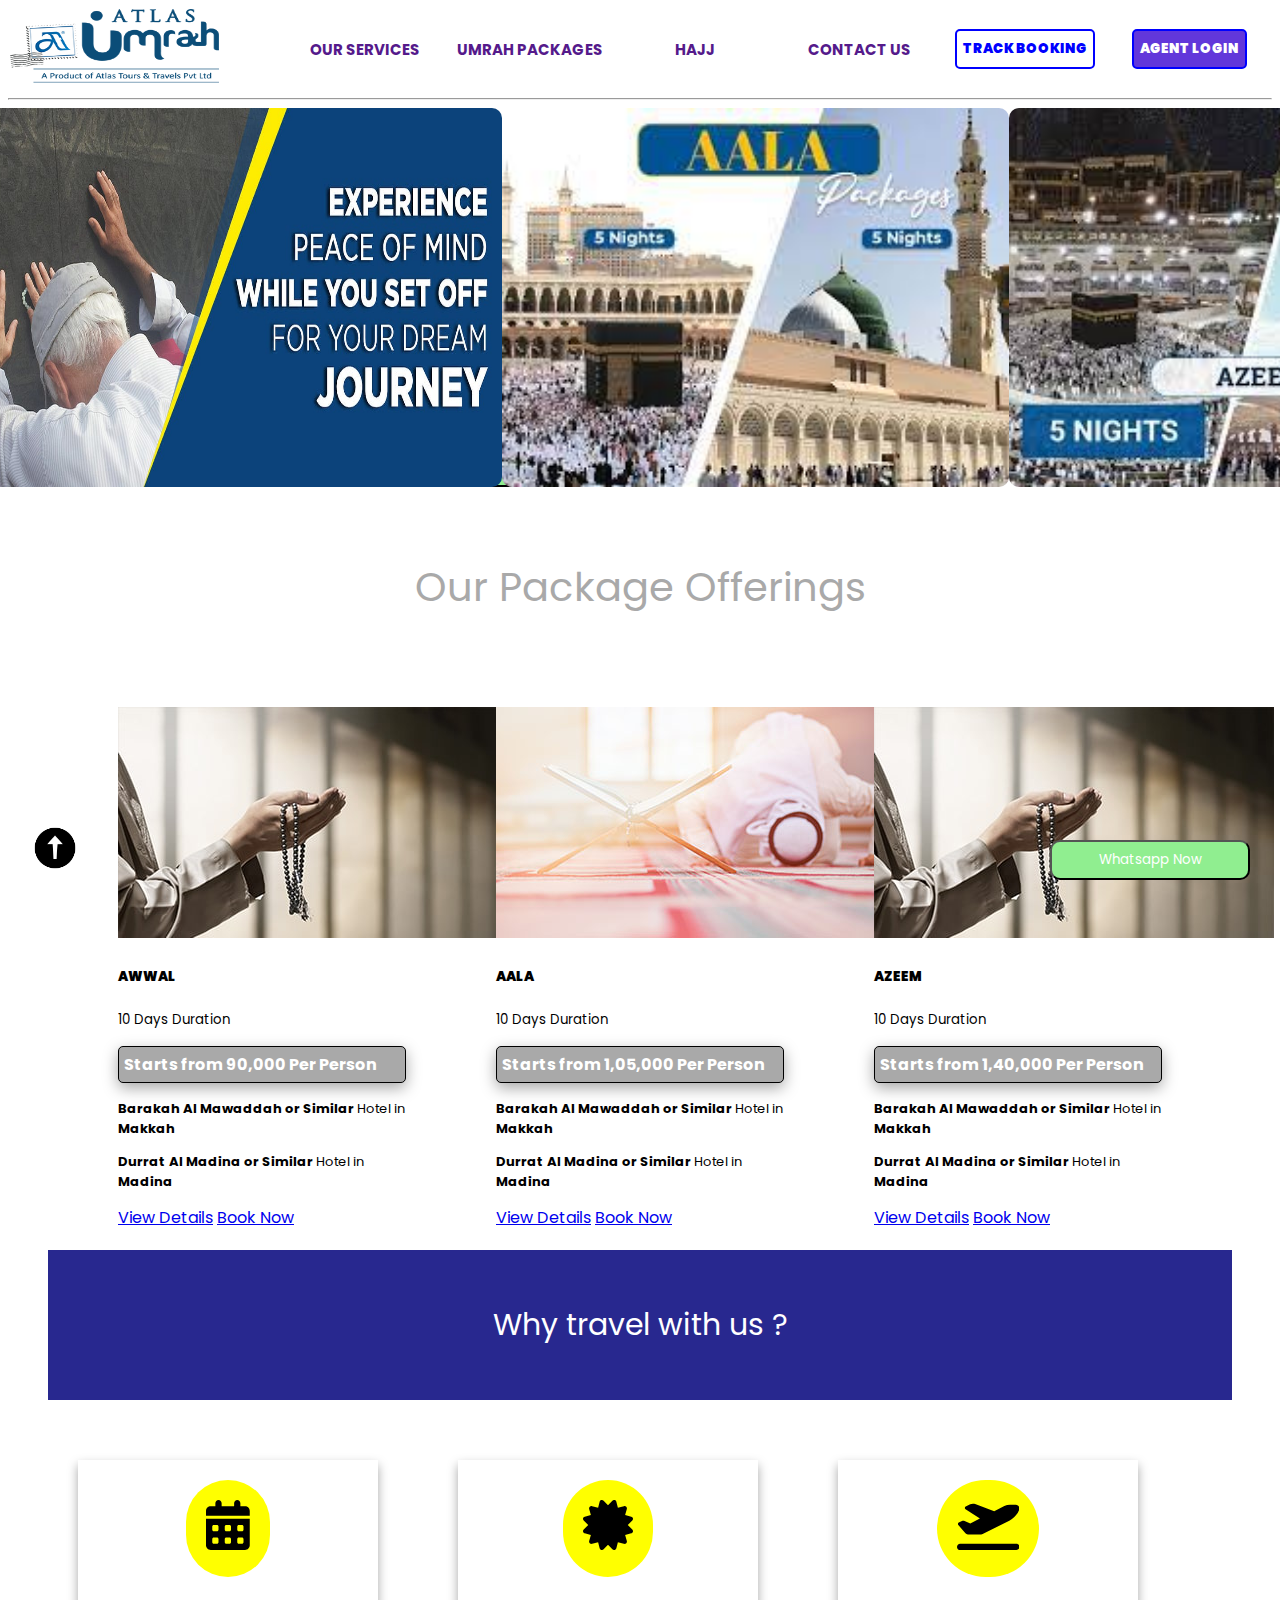
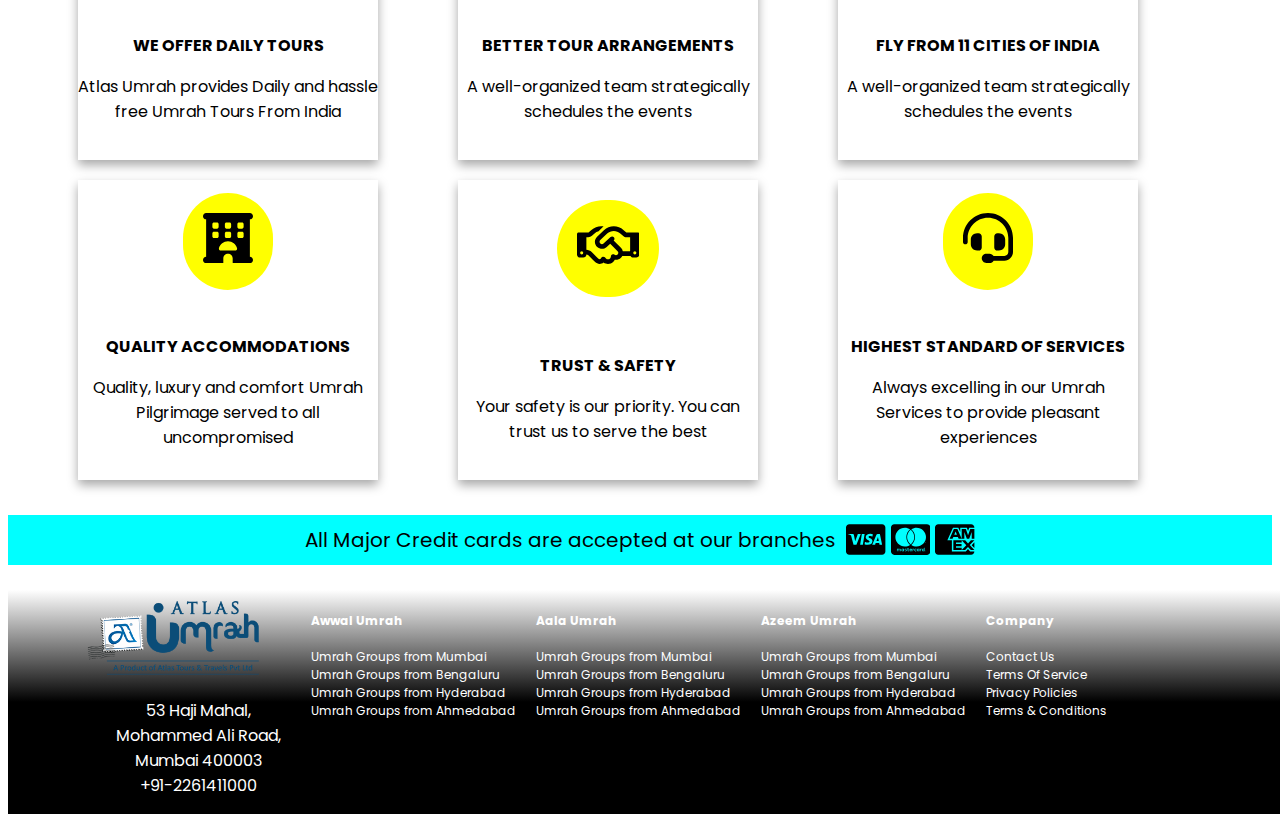
==== commit b0f69edf: "Ajax and Postman" ====
--- a/index.html
+++ b/index.html
@@ -210,7 +210,7 @@
                 <a href="">Privacy Policies</a><br>
                 <a href="">Terms & Conditions</a></p>
             </div>
-        </div>
+        </div><br>
     </footer>
     <div class="contact-section">
         <button class="whatsappbutton"><a href="https://wa.me/whatsapp919538318457" target="_blank" class="contactbutton">Whatsapp Now</a></button>
--- a/index.css
+++ b/index.css
@@ -35,10 +35,11 @@
 }
 
 .Menu-Item:hover {
-    border: 1px solid black;
+    /* border: 1px solid black;
     border-radius: 10px;
     background-color: darkgray;
-    color:#fff;
+    color:#fff; */
+    border-top: 2px solid black;
 }
 
 .TrackBooking {
@@ -242,7 +243,8 @@
     flex-wrap: wrap;
     justify-content: center;
     align-items: flex-start;
-    background-color: black;
+    background: rgb(255,255,255);
+    background: linear-gradient(180deg, rgba(255,255,255,1) 0%, rgba(0,0,0,1) 50%);
     color:#fff;
     width: 100%;
 }
